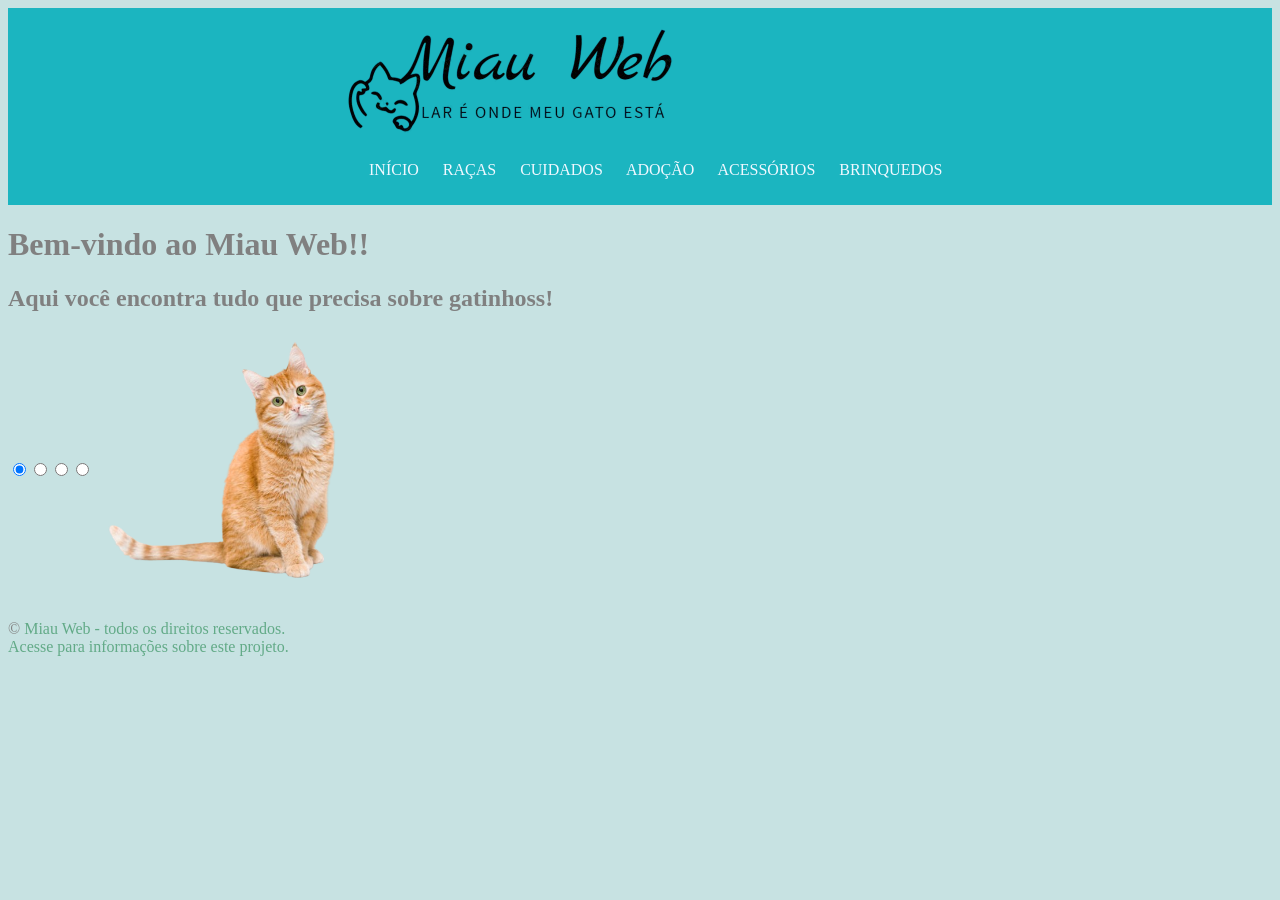
==== index.html @ 54b2f29a "frist commit" ====
<!DOCTYPE html>
<html lang="en">
<head>
    <meta charset="UTF-8">
    <meta name="viewport" content="width=device-width, initial-scale=1.0">
    <meta name = "description" content="O Miau Web é um site dedicado a todos os amantes de gatos, oferecendo uma ampla variedade de informações e recursos essenciais para cuidar do seu felino. Com seções que abrangem desde raças, cuidados, adoção, até dicas sobre brinquedos e roupinhas para gatos, o Miau Web se posiciona como um guia completo para donos e futuros adotantes.">
    <title>miau web</title>
    <link rel="stylesheet"  href="style.css"> 
    <script src="script.js" defer></script>
    
</head>
<body>
    <header>
        <div class="container">
            <div class="menu">
                <nav>
                    <img src="icones/Captura_de_tela_2024-10-04_214305-removebg-preview.png"> 
                    <table>
                    <ul id="menu">
                         <a href="index.html" id="home">  INÍCIO  </a>
                        <a href="racas.html"> RAÇAS </a>
                        <a href="cuidados.html">  CUIDADOS  </a>
                        <a href="adocao.html">   ADOÇÃO  </a>                  
                        <a href="roupinhas.html"> ACESSÓRIOS </a>
                        <a href="brinquedos.html"> BRINQUEDOS </a>
                    </ul>
                    </table>
                </nav>
            </div>
        </div> 
    </header>
    <main>
        <p><h1> Bem-vindo ao Miau Web!! </h1>
            <h2> Aqui você encontra tudo que precisa sobre gatinhoss!
            </h2>
        </p>
        <section class="slider">
            <div class="slider-content">
                <input type="radio" name="btn-radio" id="radio1">
                <input type="radio" name="btn-radio" id="radio2">
                <input type="radio" name="btn-radio" id="radio3">
                <input type="radio" name="btn-radio" id="radio4">
                    <div class="slide-box-primeiro">
                     <img src="imagensGatos.html/download.png" alt="gato-imagem1">
                    </div>
                    <div class="slide-box">
                        <img src="imagensGatos.html/gato 2.png" alt="gato-imagem1">
                    </div>
                    <div class="slide-box">
                       <img src="imagensGatos.html/gato3.png" alt="gato-imagem1">
                    </div>
                    <div class="slide-box">
                     <img src="imagensGatos.html/gato4.png" alt="gato-imagem1">
                    </div>
                    <div class="nav-auto">
                        <div class="autobnt1"></div>
                        <div class="autobnt2"></div>
                        <div class="autobnt3"></div>
                        <div class="autobnt4"></div>
                    </div> 
                    <div class="nav-manual">
                        <label for="radio1" class="manual-btn"></label>
                        <label for="radio2" class="manual-btn"></label>
                        <label for="radio3" class="manual-btn"></label>
                        <label for="radio4" class="manual-btn"></label>                       
                    </div>      
    </main> 
    <footer>
        <p>
            &copy; <a href="sobre.html">  Miau Web - todos os direitos reservados.<br> Acesse para informações sobre este projeto.</a>
        </p>
    </footer>
</body>
</html>
---- style.css ----
body {
    background-color: rgb(199, 226, 226);
    color:gray;
    font-family: cursive;
}
.container {
    max-width:11080px;
    margin:0 auto;
    padding: 10px;
    display:flex;
    align-items: center;
    justify-content: center;

}
header {
    background-color:rgb(27, 181, 192);
    width:100%;

    a {
        color: aliceblue;
        text-decoration: none ;
        word-spacing: 20px;
    }
}
.logo {
    width:25%;
}
.menu{
    width:50%;
    color:white;
}
.home{
    width: 20%;
}
a {
       text-decoration:none ;
       color:rgb(98, 170, 135);
}
.raças{
    background-color: aquamarine;
    font-family: cursive;
    color:beige;
}
.raças , .cat-card img {
    width: 50%;
}
section.slider{
     margin: 0 auto;
     width: 100%;
     height: auto;
     padding :0 !important;
     overflow : hidden;
}
.slider-content {
   width:100%;
   height: auto;
   display: flex;
}
.slide-box{
    width: 25%;
    height: auto;
    position:relative;
    text-align:center;
}
.slide-box img {
    width:100%;
}
.nav-manual{
    position :absolute;
    width:100%;
    margin-top: 35%;
    display: flex;
    justify-content: center;
}
.nav-manual .manual-btn , .nav-auto div {
    border: 1px slategrey;
    padding: 10px;
    border-radius: 50%;
    cursor: pointer;
    transition: 1s;
    
}
.nav-manual .manual-btn:not(:last-child),nav-auto div :not(:last-child){
    margin-right: 10px;
}
.nav-manual .manual-btn:hover {
    background-color:rgb(73, 118, 119);

}
#radio1:checked ~ .nav-auto .auto-btn1{
    background-color: cadetblue;
}
#radio2:checked ~ .nav-auto .auto-btn2{
    background-color: cadetblue;
}
#radio3:checked ~ .nav-auto .auto-btn3{
    background-color: cadetblue;
}
#radio4:checked ~ .nav-auto .auto-btn4{
    background-color: rgb(106, 188, 190);
}

.slider-content {
  position: relative;
}

.slide-box {
  position: absolute;
  top: 0;
  left: 0;
  width: 100%;
  height: 100%;
  display: none;
}
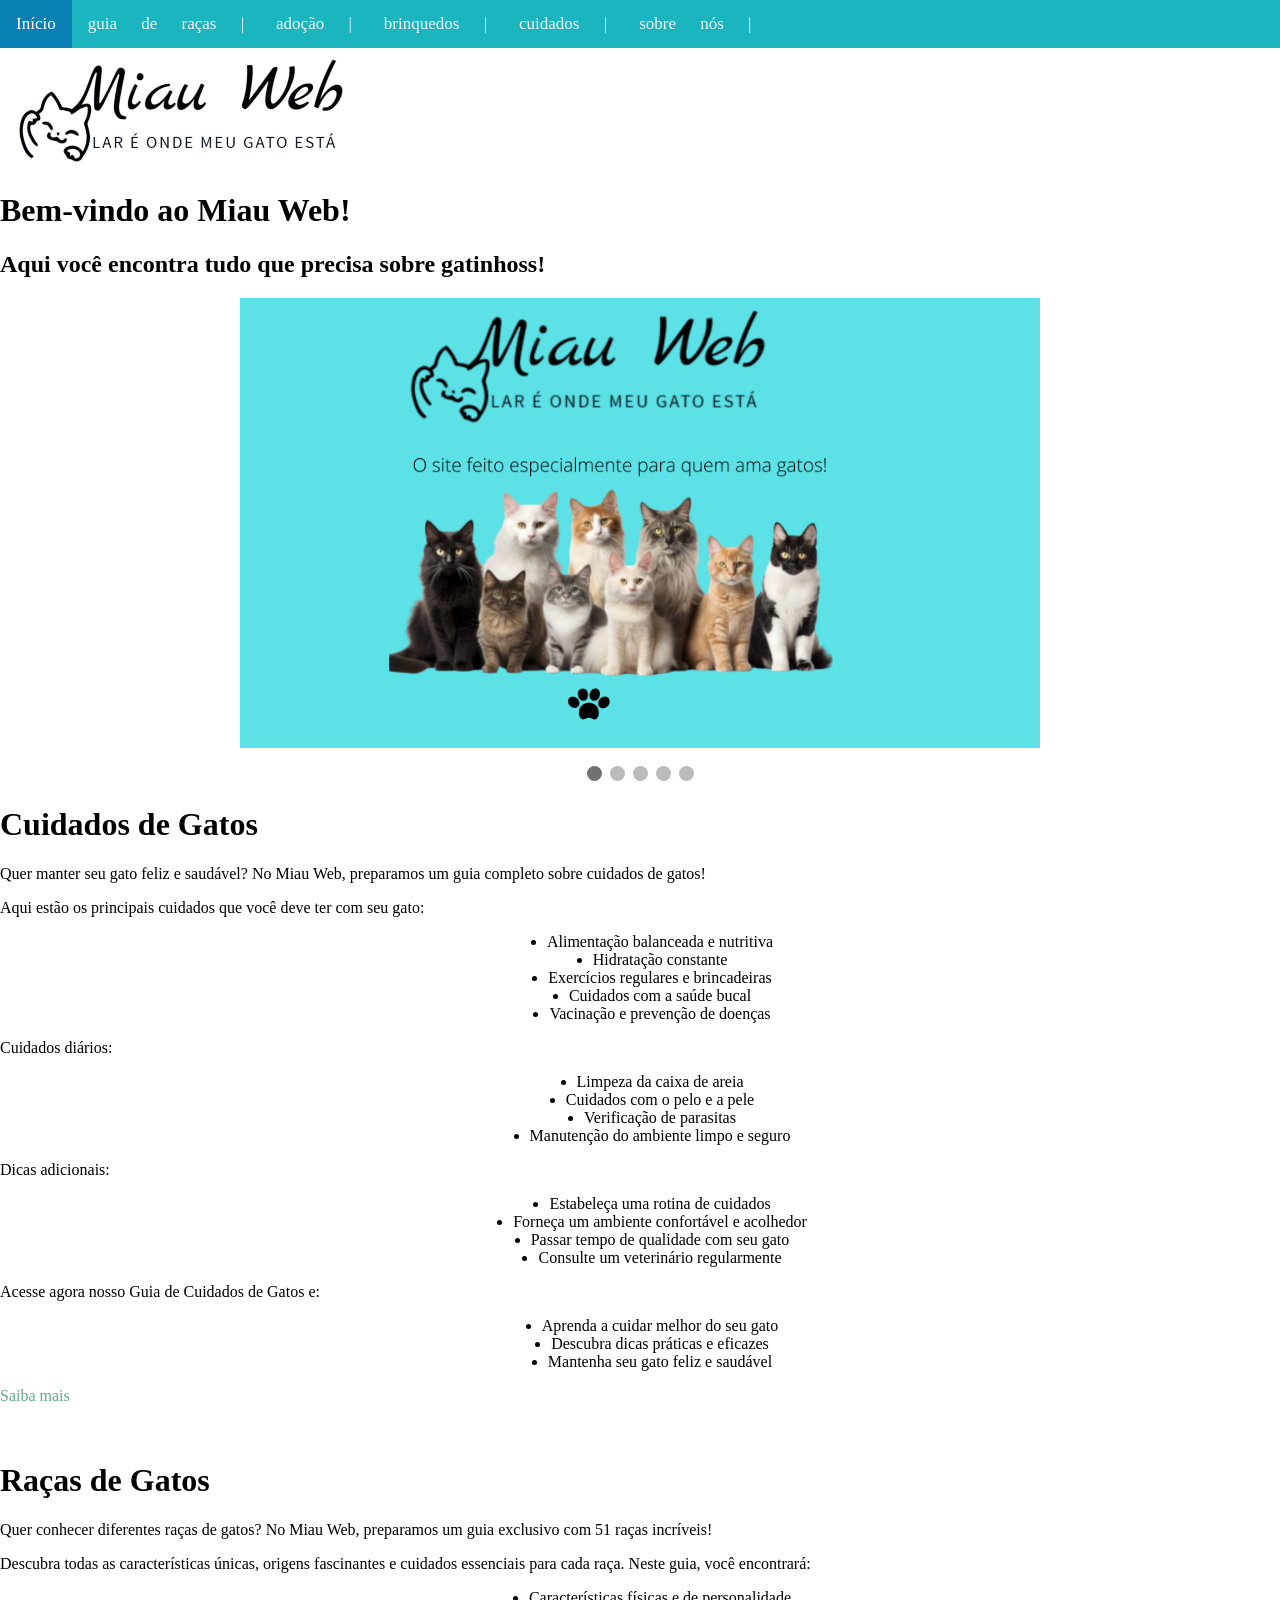
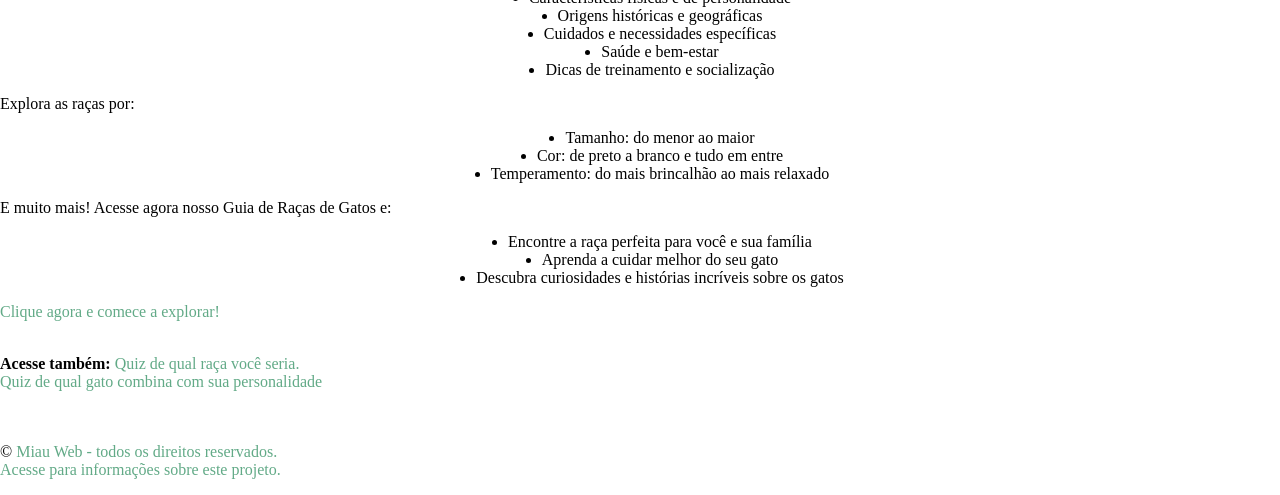
==== commit b826871a: "Changes to be committed: 	modified:   adocao.html 	modified:   brinquedos.html 	modified:   cuidados" ====
--- a/index.html
+++ b/index.html
@@ -7,64 +7,150 @@
     <title>miau web</title>
     <link rel="stylesheet"  href="style.css"> 
     <script src="script.js" defer></script>
+    <link rel="stylesheet" href="https://cdnjs.cloudflare.com/ajax/libs/font-awesome/4.7.0/css/font-awesome.min.css">
     
 </head>
 <body>
     <header>
-        <div class="container">
-            <div class="menu">
-                <nav>
-                    <img src="icones/Captura_de_tela_2024-10-04_214305-removebg-preview.png"> 
-                    <table>
-                    <ul id="menu">
-                         <a href="index.html" id="home">  INÍCIO  </a>
-                        <a href="racas.html"> RAÇAS </a>
-                        <a href="cuidados.html">  CUIDADOS  </a>
-                        <a href="adocao.html">   ADOÇÃO  </a>                  
-                        <a href="roupinhas.html"> ACESSÓRIOS </a>
-                        <a href="brinquedos.html"> BRINQUEDOS </a>
-                    </ul>
-                    </table>
-                </nav>
-            </div>
-        </div> 
+      <div class="topnav" id="myTopnav">
+        <a href="index.html" class="active">Início </a>
+        <a href="racas.html">guia de raças |</a>
+        <a href="adocao.html">adoção |</a>
+        <a href="brinquedos.html">brinquedos |</a>
+        <a href="cuidados.html">cuidados | </a>
+        <a href="sobre.html">sobre nós | </a>
+      
+        <a href="javascript:void(0);" class="icon" onclick="myFunction()">
+          <i class="fa fa-bars"></i>
+        </a>
+      </div>
+      
+      <div style="padding-left:16px">
+        <!--Responsive Topnav Example 
+        Resize the browser window to see how it works -->
+      </div>
+      
     </header>
     <main>
-        <p><h1> Bem-vindo ao Miau Web!! </h1>
+      <img src="icones/Captura_de_tela_2024-10-04_214305-removebg-preview.png">
+        <p><h1> Bem-vindo ao Miau Web! </h1>
             <h2> Aqui você encontra tudo que precisa sobre gatinhoss!
             </h2>
-        </p>
-        <section class="slider">
-            <div class="slider-content">
-                <input type="radio" name="btn-radio" id="radio1">
-                <input type="radio" name="btn-radio" id="radio2">
-                <input type="radio" name="btn-radio" id="radio3">
-                <input type="radio" name="btn-radio" id="radio4">
-                    <div class="slide-box-primeiro">
-                     <img src="imagensGatos.html/download.png" alt="gato-imagem1">
-                    </div>
-                    <div class="slide-box">
-                        <img src="imagensGatos.html/gato 2.png" alt="gato-imagem1">
-                    </div>
-                    <div class="slide-box">
-                       <img src="imagensGatos.html/gato3.png" alt="gato-imagem1">
-                    </div>
-                    <div class="slide-box">
-                     <img src="imagensGatos.html/gato4.png" alt="gato-imagem1">
-                    </div>
-                    <div class="nav-auto">
-                        <div class="autobnt1"></div>
-                        <div class="autobnt2"></div>
-                        <div class="autobnt3"></div>
-                        <div class="autobnt4"></div>
-                    </div> 
-                    <div class="nav-manual">
-                        <label for="radio1" class="manual-btn"></label>
-                        <label for="radio2" class="manual-btn"></label>
-                        <label for="radio3" class="manual-btn"></label>
-                        <label for="radio4" class="manual-btn"></label>                       
-                    </div>      
+        </p>    
+        <!DOCTYPE html>
+
+<div class="slideshow-container">
+
+<div class="mySlides fade">
+  <img src="imagensGatos.html/gatospagina1_imagens/1.png" style="width:100%">
+</div>
+
+<div class="mySlides fade">
+  <img src="imagensGatos.html/gatospagina1_imagens/3.png" style="width:100%">
+</div>
+
+<div class="mySlides fade">
+  <img src="imagensGatos.html/gatospagina1_imagens/4.png" style="width:100%">
+</div>
+<div class="mySlides fade">
+  <img src="imagensGatos.html/gatospagina1_imagens/5.png" style="width:100%">
+</div>
+<div class="mySlides fade">
+  <img src="imagensGatos.html/gatospagina1_imagens/7.png" style="width:100%">
+</div>
+
+</div>
+<br>
+
+<div style="text-align:center">
+  <span class="dot"></span> 
+  <span class="dot"></span> 
+  <span class="dot"></span> 
+  <span class="dot"></span>
+  <span class="dot"></span>
+</div>
+
+
+<h1>Cuidados de Gatos</h1>
+
+<p>Quer manter seu gato feliz e saudável? No Miau Web, preparamos um guia completo sobre cuidados de gatos!</p>
+
+<p>Aqui estão os principais cuidados que você deve ter com seu gato:</p>
+
+<ul>
+<li>Alimentação balanceada e nutritiva</li>
+<li>Hidratação constante</li>
+<li>Exercícios regulares e brincadeiras</li>
+<li>Cuidados com a saúde bucal</li>
+<li>Vacinação e prevenção de doenças</li>
+</ul>
+
+<p>Cuidados diários:</p>
+
+<ul>
+<li>Limpeza da caixa de areia</li>
+<li>Cuidados com o pelo e a pele</li>
+<li>Verificação de parasitas</li>
+<li>Manutenção do ambiente limpo e seguro</li>
+</ul>
+
+<p>Dicas adicionais:</p>
+
+<ul>
+<li>Estabeleça uma rotina de cuidados</li>
+<li>Forneça um ambiente confortável e acolhedor</li>
+<li>Passar tempo de qualidade com seu gato</li>
+<li>Consulte um veterinário regularmente</li>
+</ul>
+
+<p>Acesse agora nosso Guia de Cuidados de Gatos e:</p>
+
+<ul>
+<li>Aprenda a cuidar melhor do seu gato</li>
+<li>Descubra dicas práticas e eficazes</li>
+<li>Mantenha seu gato feliz e saudável</li>
+</ul>
+<a href="cuidados.html"> Saiba mais </a>
+<br>
+<br>
+<br>
+<h1>Raças de Gatos</h1>
+
+<p>Quer conhecer diferentes raças de gatos? No Miau Web, preparamos um guia exclusivo com 51 raças incríveis!</p>
+
+<p>Descubra todas as características únicas, origens fascinantes e cuidados essenciais para cada raça. Neste guia, você encontrará:</p>
+
+<ul>
+<li>Características físicas e de personalidade</li>
+<li>Origens históricas e geográficas</li>
+<li>Cuidados e necessidades específicas</li>
+<li>Saúde e bem-estar</li>
+<li>Dicas de treinamento e socialização</li>
+</ul>
+
+<p>Explora as raças por:</p>
+
+<ul>
+<li>Tamanho: do menor ao maior</li>
+<li>Cor: de preto a branco e tudo em entre</li>
+<li>Temperamento: do mais brincalhão ao mais relaxado</li>
+</ul>
+
+<p>E muito mais! Acesse agora nosso Guia de Raças de Gatos e:</p>
+
+<ul>
+<li>Encontre a raça perfeita para você e sua família</li>
+<li>Aprenda a cuidar melhor do seu gato</li>
+<li>Descubra curiosidades e histórias incríveis sobre os gatos</li>
+</ul>    
+      <a href="racas.html">Clique agora e comece a explorar!</a>
+      <br> <br>
+     </p> 
+      <strong> Acesse também: </strong> 
+     <a href="https://pt.quizur.com/quiz/qual-raca-de-gato-voce-seria-1zYi">Quiz de qual raça você seria.</a> <br>
+     <a href="https://pt.quizur.com/quiz/qual-gato-combina-com-a-sua-personalidade-FDDb"> Quiz de qual gato combina com sua personalidade </a>
     </main> 
+    <br> <br>
     <footer>
         <p>
             &copy; <a href="sobre.html">  Miau Web - todos os direitos reservados.<br> Acesse para informações sobre este projeto.</a>
--- a/style.css
+++ b/style.css
@@ -1,17 +1,61 @@
-body {
-    background-color: rgb(199, 226, 226);
-    color:gray;
-    font-family: cursive;
+  /*menu resposivo*/
+ body {
+  margin: 0;
+  font-family:cursive;
+  align-items:center;
 }
-.container {
-    max-width:11080px;
-    margin:0 auto;
-    padding: 10px;
-    display:flex;
-    align-items: center;
-    justify-content: center;
 
+.topnav {
+  overflow: hidden;
+  background-color:rgb(27, 181, 192);
 }
+
+.topnav a {
+  float: left;
+  display: block;
+  color: #f2f2f2;
+  text-align: center;
+  padding: 14px 16px;
+  text-decoration: none;
+  font-size: 17px;
+}
+
+.topnav a:hover {
+  background-color:rgb(27, 181, 192);
+  color:white;
+}
+
+.topnav a.active {
+  background-color: #0a7fb4;
+  color: white;
+}
+
+.topnav .icon {
+  display: none;
+}
+
+@media screen and (max-width: 600px) {
+  .topnav a:not(:first-child) {display: none;}
+  .topnav a.icon {
+    float: right;
+    display: block;
+  }
+}
+
+@media screen and (max-width: 600px) {
+  .topnav.responsive {position: relative;}
+  .topnav.responsive .icon {
+    position: absolute;
+    right: 0;
+    top: 0;
+  }
+  .topnav.responsive a {
+    float: none;
+    display: block;
+    text-align: left;
+  }
+}
+/*fim do css do menu responsivo */
 header {
     background-color:rgb(27, 181, 192);
     width:100%;
@@ -22,95 +66,73 @@
         word-spacing: 20px;
     }
 }
-.logo {
-    width:25%;
-}
-.menu{
-    width:50%;
-    color:white;
-}
-.home{
-    width: 20%;
-}
 a {
        text-decoration:none ;
        color:rgb(98, 170, 135);
+}
+
+
+ul {
+  display: flex;
+  flex-direction: column;
+  align-items: center;
 }
 .raças{
     background-color: aquamarine;
     font-family: cursive;
     color:beige;
 }
-.raças , .cat-card img {
-    width: 50%;
+.adocao {
+    font-family: cursive;
+    text-align: center;
 }
-section.slider{
-     margin: 0 auto;
-     width: 100%;
-     height: auto;
-     padding :0 !important;
-     overflow : hidden;
-}
-.slider-content {
-   width:100%;
-   height: auto;
-   display: flex;
-}
-.slide-box{
-    width: 25%;
-    height: auto;
-    position:relative;
-    text-align:center;
-}
-.slide-box img {
-    width:100%;
-}
-.nav-manual{
-    position :absolute;
-    width:100%;
-    margin-top: 35%;
-    display: flex;
-    justify-content: center;
-}
-.nav-manual .manual-btn , .nav-auto div {
-    border: 1px slategrey;
-    padding: 10px;
-    border-radius: 50%;
-    cursor: pointer;
-    transition: 1s;
-    
-}
-.nav-manual .manual-btn:not(:last-child),nav-auto div :not(:last-child){
-    margin-right: 10px;
-}
-.nav-manual .manual-btn:hover {
-    background-color:rgb(73, 118, 119);
-
-}
-#radio1:checked ~ .nav-auto .auto-btn1{
-    background-color: cadetblue;
-}
-#radio2:checked ~ .nav-auto .auto-btn2{
-    background-color: cadetblue;
-}
-#radio3:checked ~ .nav-auto .auto-btn3{
-    background-color: cadetblue;
-}
-#radio4:checked ~ .nav-auto .auto-btn4{
-    background-color: rgb(106, 188, 190);
-}
-
-.slider-content {
-  position: relative;
-}
-
-.slide-box {
-  position: absolute;
-  top: 0;
-  left: 0;
-  width: 100%;
-  height: 100%;
-  display: none;
+.imgsiames{
+    text-align: center;
 }
 
 
+* {box-sizing: border-box;}
+body {font-family: cursive;}
+.mySlides {display: none;}
+img {vertical-align: middle;}
+
+/* Slideshow container */
+.slideshow-container {
+  max-width: 800px;
+  position: relative;
+  margin: auto;
+}
+
+
+/* The dots/bullets/indicators */
+.dot {
+  height: 15px;
+  width: 15px;
+  margin: 0 2px;
+  background-color: #bbb;
+  border-radius: 50%;
+  display: inline-block;
+  transition: background-color 0.6s ease;
+}
+.active {
+  background-color: #717171;
+}
+
+/* Fading animation */
+.fade {
+  animation-name: fade;
+  animation-duration: 3s;
+}
+
+@keyframes fade {
+  from {opacity: .4} 
+  to {opacity: 1}
+}
+
+/* On smaller screens, decrease text size */
+@media only screen and (max-width: 300px) {
+  .text {font-size: 11px}
+}
+
+
+
